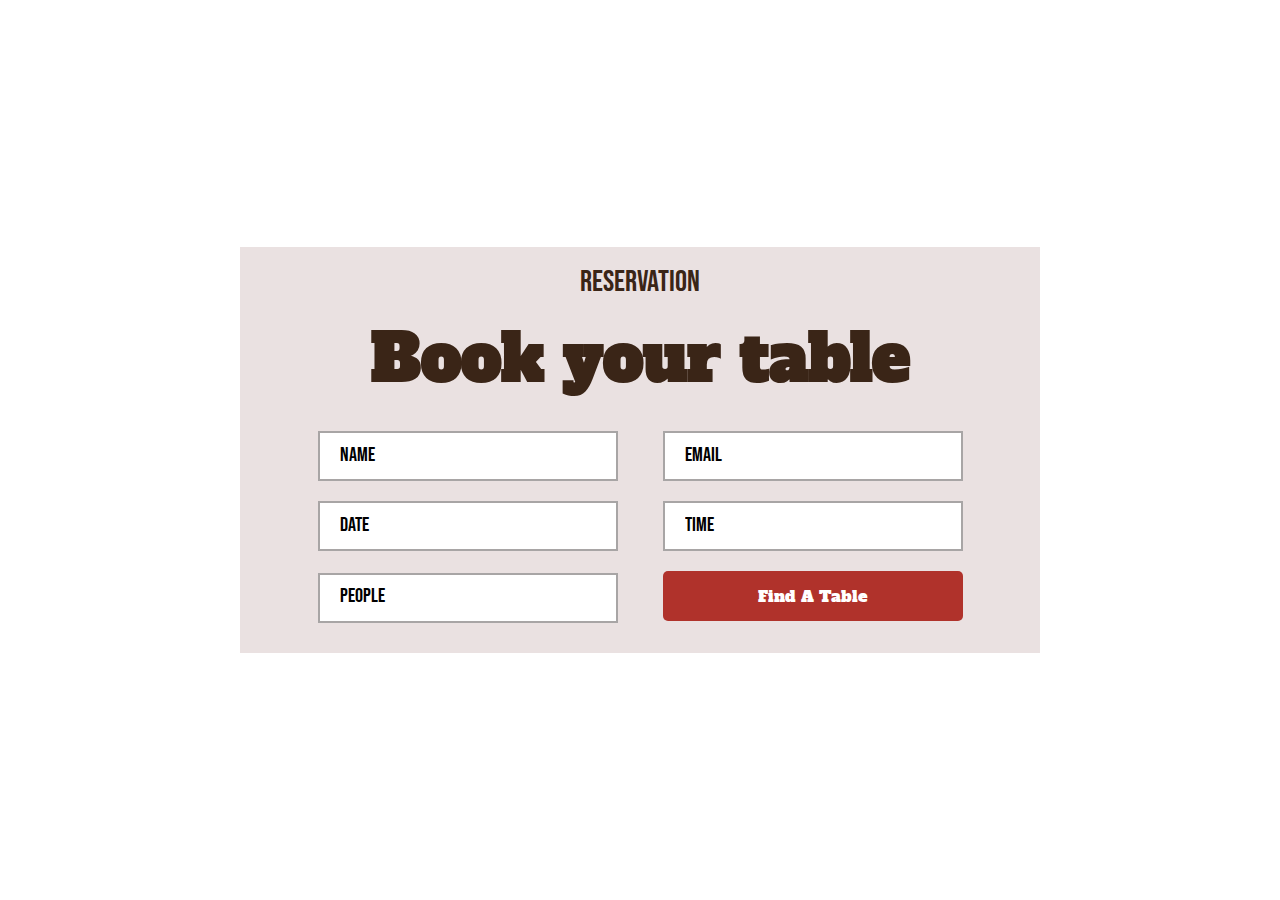
==== Bai 2/index.html @ 579cdd34 "first commit" ====
<!DOCTYPE html>
<html lang="vi">
  <head>
    <meta charset="UTF-8" />
    <meta name="viewport" content="width=device-width, initial-scale=1.0" />
    <title>Form đặt bàn</title>
    <link rel="preconnect" href="https://fonts.googleapis.com" />
    <link rel="preconnect" href="https://fonts.gstatic.com" crossorigin />
    <link
      href="https://fonts.googleapis.com/css2?family=Alfa+Slab+One&family=Bebas+Neue&display=swap"
      rel="stylesheet"
    />
    <link rel="stylesheet" href="./css/reset.css" />
    <link rel="stylesheet" href="./css/style.css" />
  </head>
  <body>
    <section class="container">
      <span>RESERVATION</span>
      <h1>Book your table</h1>
      <form class="form-table">
        <div class="row">
          <input type="text" name="name" placeholder="NAME" required />
          <input type="email" name="email" placeholder="EMAIL" required />
        </div>
        <div class="row">
          <input type="text" name="date" placeholder="DATE" required />
          <input type="email" name="tiem" placeholder="TIME" required />
        </div>
        <div class="row">
          <input type="text" name="people" placeholder="PEOPLE" required />

          <button class="btn-action">Find A Table</button>
        </div>
      </form>
    </section>
  </body>
</html>
---- Bai 2/css/style.css ----
/* Common */
* {
  box-sizing: border-box;
}

body {
  font-family: "Alfa Slab One", serif;
  display: flex;
  justify-content: center;
  align-items: center;
  min-height: 100vh;
}

.container {
  padding: 20px 0;
  width: 800px;
  display: flex;
  flex-direction: column;
  align-items: center;
  margin: 0 auto;
  background-color: rgb(234, 225, 225);
}

.container h1 {
  margin-top: 30px;
  font-size: 64px;
  font-weight: 900;
  color: #3a2517;
}

.container span {
  font-family: "Bebas Neue", serif;
  font-size: 30px;
  font-weight: 500;
  color: #3a2517;
}

.form-table {
  margin-top: 30px;
}

.form-table input,
.btn-action {
  margin: 10px 20px;
  padding: 0 20px;
  width: 300px;
  height: 50px;
  border: none;
  outline: none;
  border: 2px solid #a8a5a5;
}

.form-table input::placeholder {
  color: #000;
  font-family: "Bebas Neue", serif;
  font-size: 20px;
}

.btn-action {
  border: none;
  border-radius: 5px;
  font-family: "Alfa Slab One", serif;
  font-size: 16px;
  font-weight: 500;
  background-color: rgb(176 50 43);
  color: #fff;
}

.btn-action:hover {
  opacity: 0.8;
}
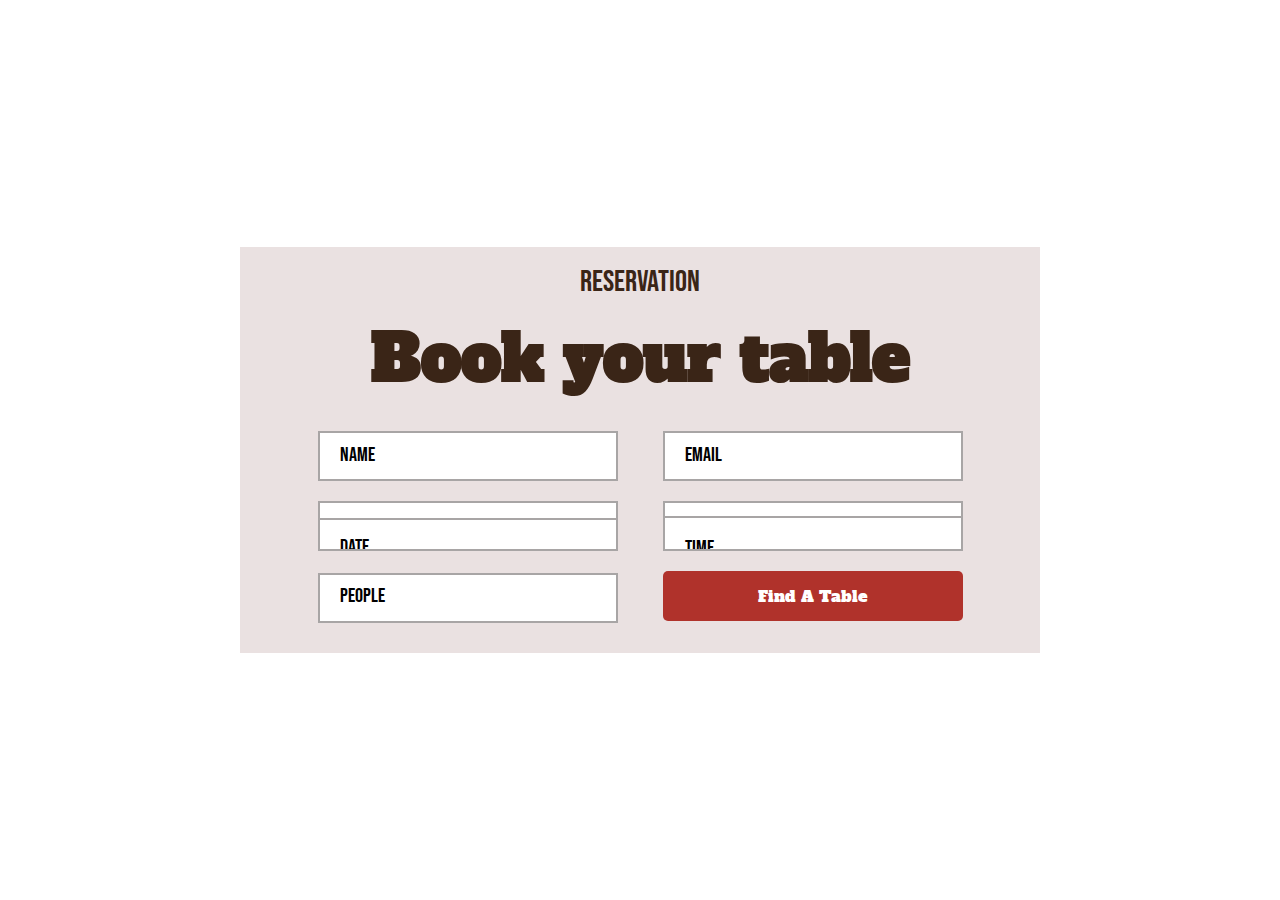
==== commit 318259c5: "Bai tap ve nha buoi 4" ====
--- a/Bai 2/index.html
+++ b/Bai 2/index.html
@@ -23,12 +23,15 @@
           <input type="email" name="email" placeholder="EMAIL" required />
         </div>
         <div class="row">
-          <input type="text" name="date" placeholder="DATE" required />
-          <input type="email" name="tiem" placeholder="TIME" required />
+          <label>
+            <input type="date" name="date" required />
+          </label>
+          <label>
+            <input type="time" name="time" required />
+          </label>
         </div>
         <div class="row">
           <input type="text" name="people" placeholder="PEOPLE" required />
-
           <button class="btn-action">Find A Table</button>
         </div>
       </form>
--- a/Bai 2/css/style.css
+++ b/Bai 2/css/style.css
@@ -56,6 +56,10 @@
   font-size: 20px;
 }
 
+input:focus::placeholder {
+  visibility: hidden;
+}
+
 .btn-action {
   border: none;
   border-radius: 5px;
@@ -69,3 +73,43 @@
 .btn-action:hover {
   opacity: 0.8;
 }
+
+input[type="date"],
+input[type="time"] {
+  position: relative;
+}
+
+input[type="date"]::before,
+input[type="time"]::before {
+  position: absolute;
+  left: -2px;
+  content: "";
+  color: #000;
+  width: 100%;
+  height: 100%;
+  border: 2px solid #a8a5a5;
+  background-color: #fff;
+}
+
+input[type="date"]::after {
+  position: absolute;
+  content: "DATE";
+  color: #000;
+  font-family: "Bebas Neue", serif;
+  font-size: 20px;
+}
+
+input[type="time"]::after {
+  position: absolute;
+  content: "TIME";
+  color: #000;
+  font-family: "Bebas Neue", serif;
+  font-size: 20px;
+}
+
+input[type="date"]:focus::before,
+input[type="date"]:focus::after,
+input[type="time"]:focus::before,
+input[type="time"]:focus::after {
+  display: none;
+}
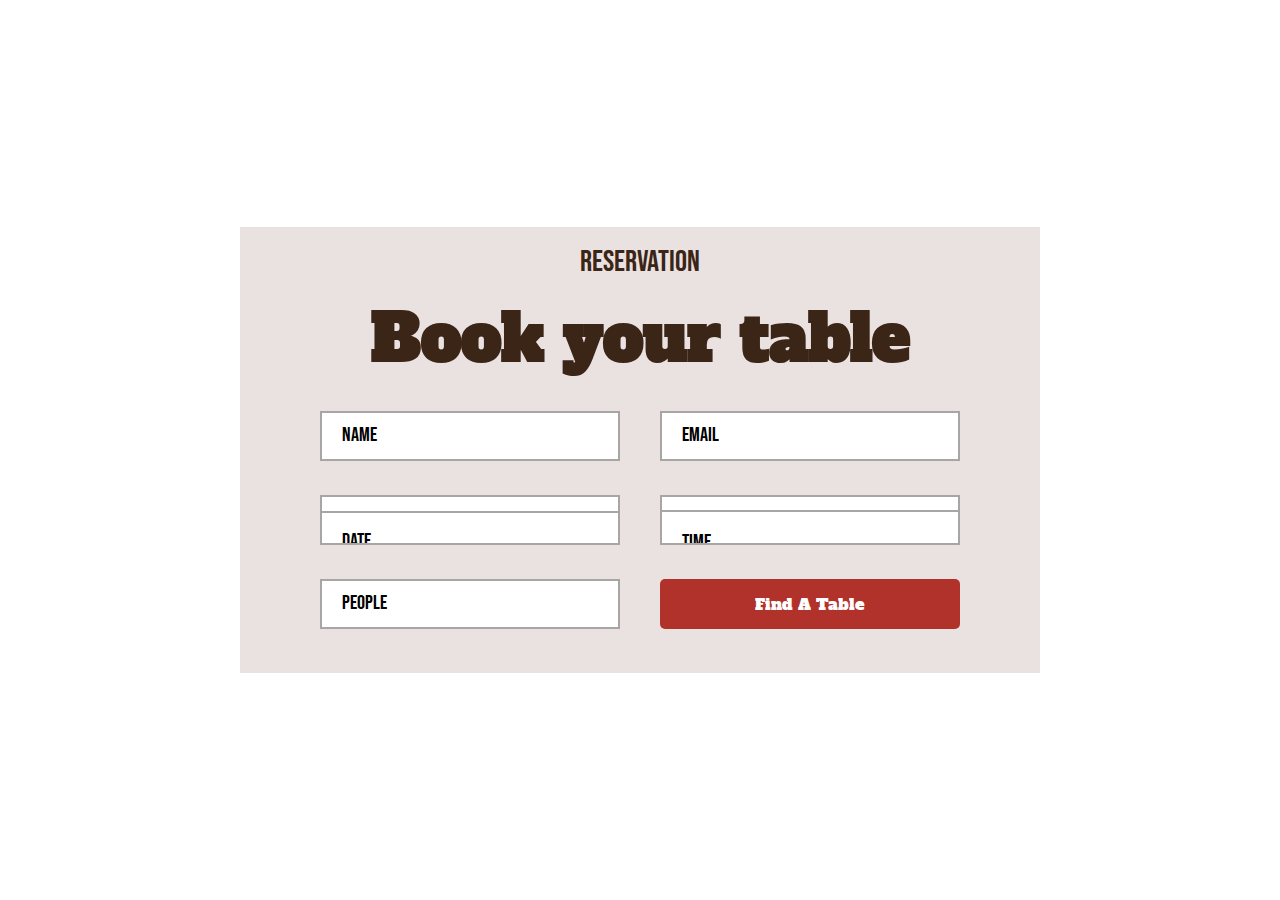
==== commit b667b52a: "Bai tap ve nha buoi 4" ====
--- a/Bai 2/index.html
+++ b/Bai 2/index.html
@@ -10,6 +10,10 @@
       href="https://fonts.googleapis.com/css2?family=Alfa+Slab+One&family=Bebas+Neue&display=swap"
       rel="stylesheet"
     />
+    <link
+      href="https://fonts.googleapis.com/css2?family=Roboto:wght@300&display=swap"
+      rel="stylesheet"
+    />
     <link rel="stylesheet" href="./css/reset.css" />
     <link rel="stylesheet" href="./css/style.css" />
   </head>
@@ -19,19 +23,48 @@
       <h1>Book your table</h1>
       <form class="form-table">
         <div class="row">
-          <input type="text" name="name" placeholder="NAME" required />
-          <input type="email" name="email" placeholder="EMAIL" required />
+          <label>
+            <input
+              type="text"
+              name="name"
+              placeholder="NAME"
+              required
+              minlength="8"
+            />
+            <p class="error">* Nhập ít nhất 8 ký tự</p>
+          </label>
+          <label>
+            <input
+              type="email"
+              name="email"
+              placeholder="EMAIL"
+              required
+              pattern="^[^ ]+@[^ ]+\.[a-z]{2,6}$"
+            />
+            <p class="error">* Vui lòng nhập đúng email</p>
+          </label>
         </div>
         <div class="row">
           <label>
             <input type="date" name="date" required />
+            <p class="error-time">* Vui lòng nhập ngày tháng</p>
           </label>
           <label>
             <input type="time" name="time" required />
+            <p class="error-time">* Vui lòng nhập thời gian</p>
           </label>
         </div>
         <div class="row">
-          <input type="text" name="people" placeholder="PEOPLE" required />
+          <label>
+            <input
+              type="text"
+              name="people"
+              placeholder="PEOPLE"
+              required
+              minlength="12"
+            />
+            <p class="error">* Nhập ít nhất 12 ký tự</p>
+          </label>
           <button class="btn-action">Find A Table</button>
         </div>
       </form>
--- a/Bai 2/css/style.css
+++ b/Bai 2/css/style.css
@@ -37,6 +37,28 @@
 
 .form-table {
   margin-top: 30px;
+}
+
+.row {
+  display: flex;
+}
+
+.row .error,
+.error-time {
+  font-family: "Roboto", sans-serif;
+  margin-left: 20px;
+  font-size: 14px;
+  font-weight: 300;
+  color: red;
+  visibility: hidden;
+}
+
+label:has(:invalid:not(:placeholder-shown)) .error {
+  visibility: visible;
+}
+
+label:has(:focus:not(:valid)) .error-time {
+  visibility: visible;
 }
 
 .form-table input,
@@ -113,3 +135,10 @@
 input[type="time"]:focus::after {
   display: none;
 }
+
+input[type="date"]:valid::before,
+input[type="date"]:valid::after,
+input[type="time"]:valid::after,
+input[type="time"]:valid::before {
+  display: none;
+}
